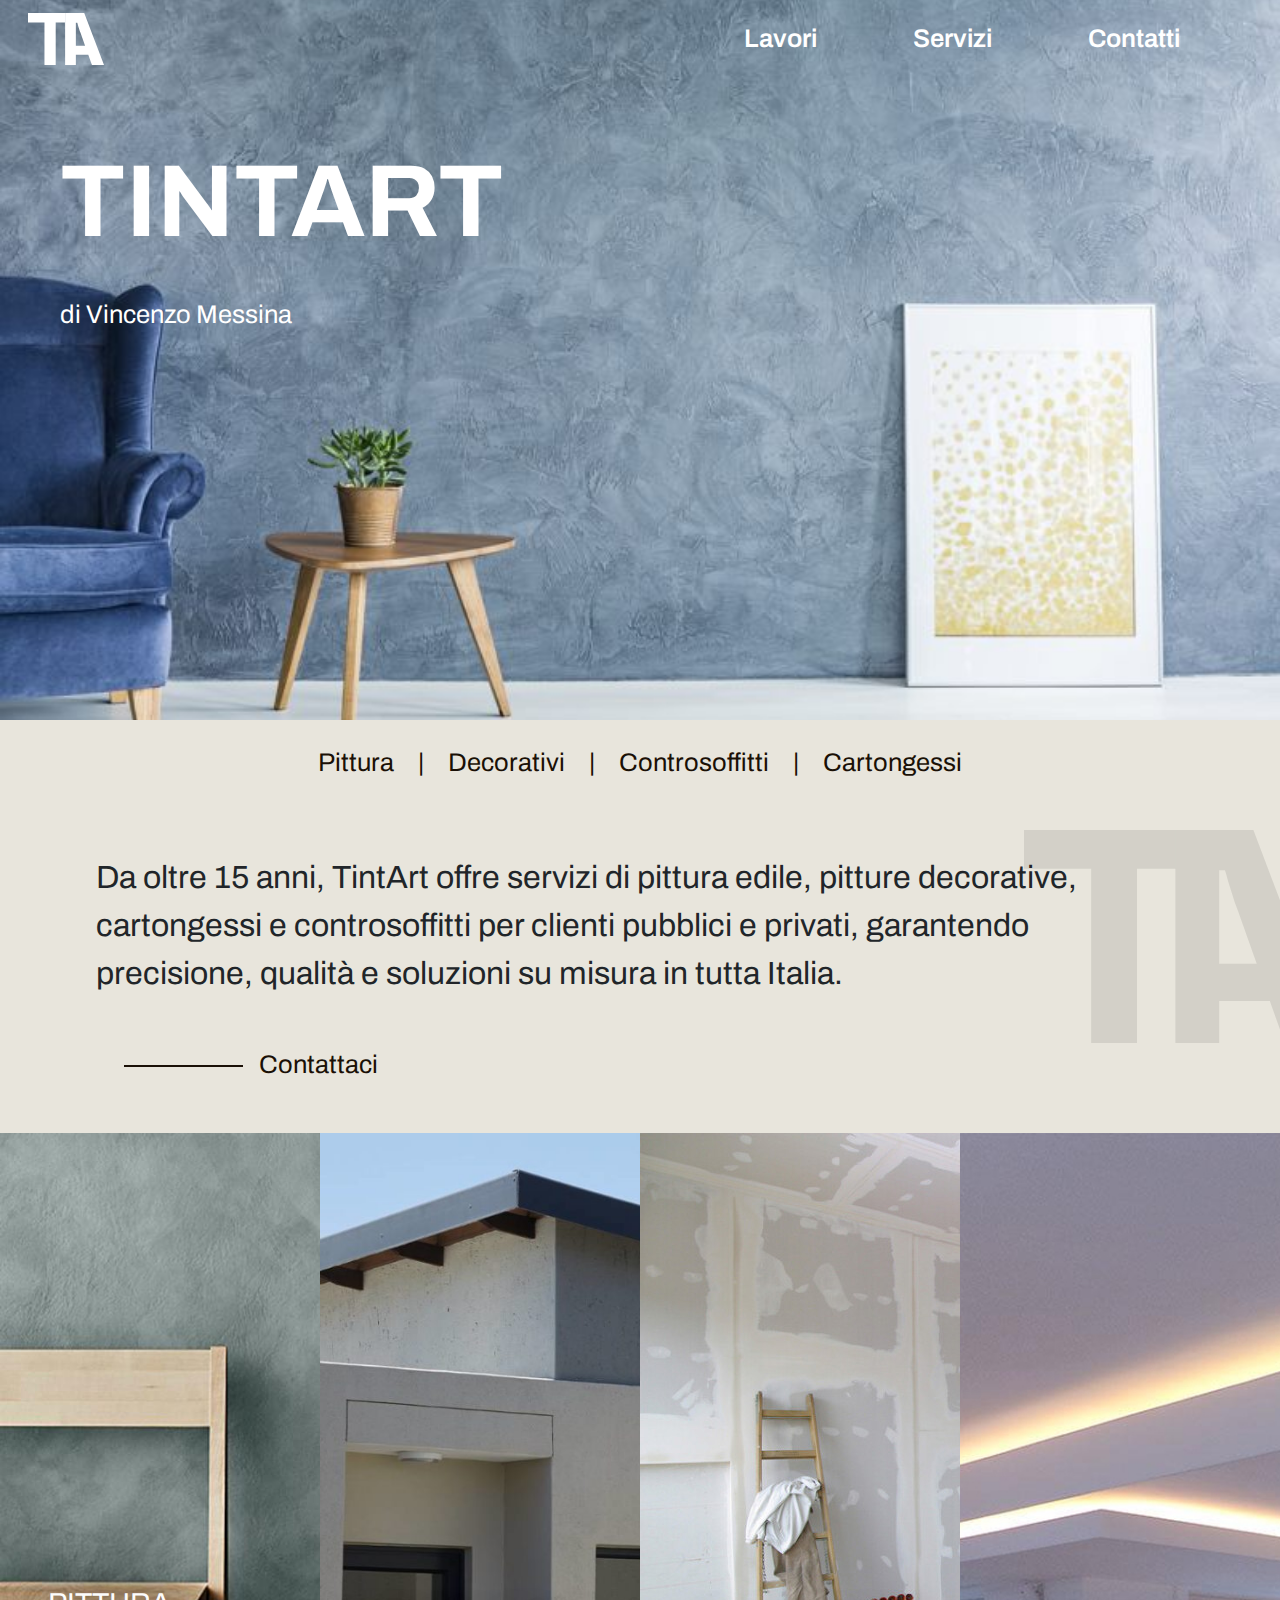
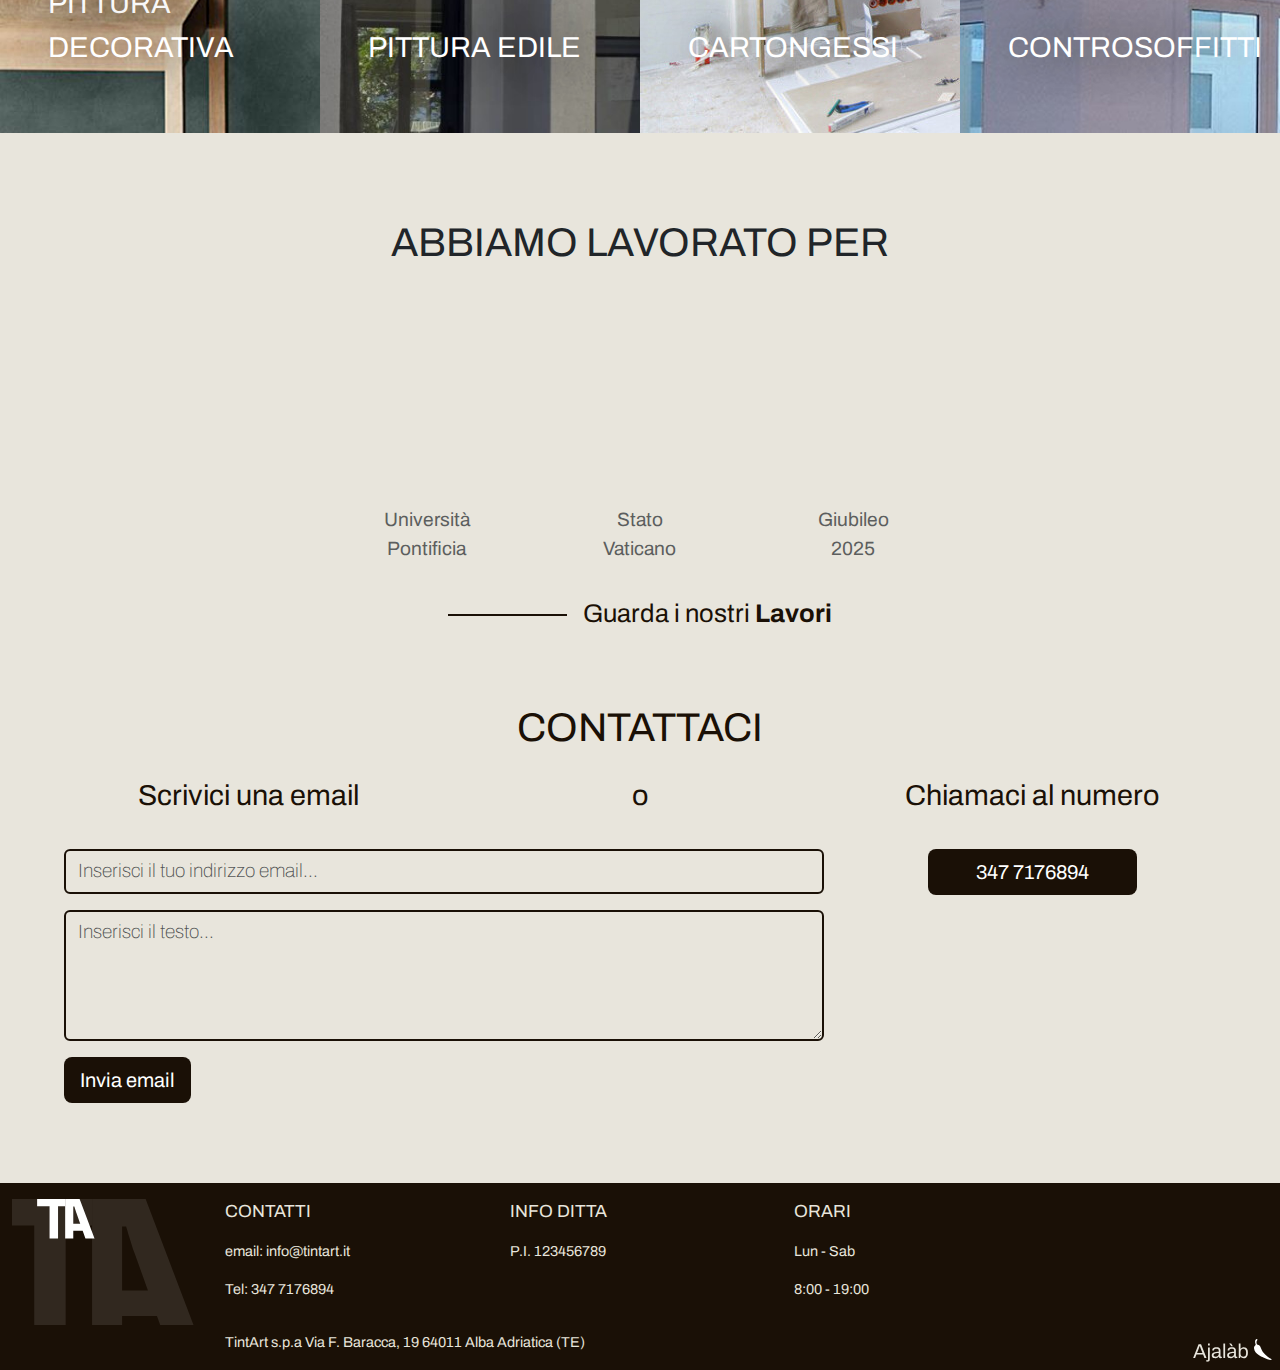
==== index.html @ 7948c95f "footer" ====
<!DOCTYPE html>
<html>
   <head>
      <meta charset="UTF-8">
      <meta name="viewport" content="width=device-width, initial-scale=1.0">
      <link href="https://cdn.jsdelivr.net/npm/bootstrap@5.3.0-alpha3/dist/css/bootstrap.min.css" rel="stylesheet">
      <link href="https://unpkg.com/aos@2.3.1/dist/aos.css" rel="stylesheet">
      <link rel="apple-touch-icon" sizes="180x180" href="favicon_io/apple-touch-icon.png">
      <link rel="icon" type="image/png" sizes="32x32" href="favicon_io/favicon-32x32.png">
      <link rel="icon" type="image/png" sizes="16x16" href="favicon_io/favicon-16x16.png">
      <link rel="manifest" href="favicon_io/site.webmanifest">
      <link rel="stylesheet" href="assets/css/style.css">
      <link rel="stylesheet" href="assets/css/media_queries.css">
      <title>TintArt</title>
   </head>
   <body>
      <!-- HEADER CONTAINER -->
      <div class="header-container position-relative">
         <nav class="navbar navbar-expand-lg navbar-light">
            <div class="container-fluid">
               <!-- Logo a sinistra -->
               <a class="navbar-brand ms-3" href="index.html">
               <img src="assets/images/svg/logo.svg" alt="Logo" class="logo-img img-fluid">
               </a>
               <!-- Pulsante per il menu responsivo -->
               <button class="navbar-toggler" type="button" data-bs-toggle="collapse" data-bs-target="#navbarNav" aria-controls="navbarNav" aria-expanded="false" aria-label="Toggle navigation">
               <span class="navbar-toggler-icon"></span>
               </button>
               <!-- Collegamenti -->
               <div class="collapse navbar-collapse" id="navbarNav">
                  <ul class="navbar-nav ms-auto">
                     <li class="nav-item">
                        <a class="nav-link" href="lavori.html">Lavori</a>
                     </li>
                     <li class="nav-item">
                        <a class="nav-link" href="servizi.html">Servizi</a>
                     </li>
                     <li class="nav-item">
                        <a class="nav-link" href="#contact">Contatti</a>
                     </li>
                  </ul>
               </div>
            </div>
         </nav>
         <!--HEADER TITLE-->
         <div class="row header-title-container ms-5 mt-5">
            <div class="col-6">
               <p class="header-title">TINTART</p>
               <p class="header-subtitle">di Vincenzo Messina</p>
            </div>
         </div>
      </div>
      <!--MENU BOTTOM CONTAINER-->
      <div class="menu-top-container position-relative container-fluid py-4">
         <ul class="d-flex flex-wrap list-unstyled mb-0 justify-content-center">
            <li><a href="#pitturaEdile" class="menu-top-item">Pittura</a></li>
            <li><span class="menu-top-separator">|</span></li>
            <li><a href="#pitturaDecorativa" class="menu-top-item">Decorativi</a></li>
            <li><span class="menu-top-separator">|</span></li>
            <li><a href="#constrosoffitti" class="menu-top-item">Controsoffitti</a></li>
            <li><span class="menu-top-separator">|</span></li>
            <li><a href="#cartongessi" class="menu-top-item">Cartongessi</a></li>
         </ul>
      </div>
      <!-- DESCRIPTION CONTAINER -->
      <div class="description-container position-relative container-fluid">
         <p class="description-text">
            Da oltre 15 anni, TintArt offre servizi di pittura edile, 
            pitture decorative, cartongessi e controsoffitti per clienti 
            pubblici e privati, garantendo precisione, qualità e soluzioni 
            su misura in tutta Italia.
         </p>
         <div class="contact-description-container container-fluid d-flex align-items-center">
            <div class="line description flex-grow-1"></div>
            <a href="#contact" class="contact-text mb-0">Contattaci</a>
         </div>
         <img src="assets/images/svg/logo_transparent.svg" alt="Logo" class="logo-transparent mt-4">
      </div>
      <!--SERVICES CONTAINER-->
      <div id="services" class="services-container container-fluid px-0">
         <div class="row gx-0">
            <!-- Immagine 1 -->
            <div id="pitturaDecorativa" class="col-6 col-md-3 d-flex flex-column">
               <div class="service position-relative flex-grow-1 d-flex flex-column justify-content-between">
                  <a class="service-anchor" href="#">
                     <img src="assets/images/jpg/decorativa-1.jpg" alt="Pittura Edile" class="service-image">
                     <div class="overlay d-flex flex-column align-items-start text-start">
                        <p class="service-title">PITTURA DECORATIVA</p>
                        <p class="service-text">Soluzioni artistiche e personalizzate per valorizzare pareti e ambienti.</p>
                     </div>
                  </a>
               </div>
            </div>
            <!-- Immagine 2 -->
            <div id="pitturaEdile" class="col-6 col-md-3 d-flex flex-column">
               <div class="service position-relative flex-grow-1 d-flex flex-column justify-content-between">
                  <a class="service-anchor" href="#">
                     <img src="assets/images/jpg/pittura-2.jpg" alt="Pittura Edile" class="service-image">
                     <div class="overlay d-flex flex-column align-items-start text-start">
                        <p class="service-title">PITTURA EDILE</p>
                        <p class="service-text">Verniciatura professionale per interni ed esterni, con finiture di qualità.</p>
                     </div>
                  </a>
               </div>
            </div>
            <!-- Immagine 3 -->
            <div id="cartongessi" class="col-6 col-md-3 d-flex flex-column">
               <div class="service position-relative flex-grow-1 d-flex flex-column justify-content-between">
                  <a class="service-anchor" href="#">
                     <img src="assets/images/jpg/cartongesso-3.jpg" alt="Cartongessi" class="service-image">
                     <div class="overlay d-flex flex-column align-items-start text-start">
                        <p class="service-title">CARTONGESSI</p>
                        <p class="service-text">Verniciatura professionale per interni ed esterni, con finiture di qualità.</p>
                     </div>
                  </a>
               </div>
            </div>
            <!-- Immagine 4 -->
            <div id="controsoffitti" class="col-6 col-md-3 d-flex flex-column">
               <div class="service position-relative flex-grow-1 d-flex flex-column justify-content-between">
                  <a class="service-anchor" href="#">
                     <img src="assets/images/jpg/controsofitto-1.jpg" alt="Controsoffitti" class="service-image">
                     <div class="overlay d-flex flex-column align-items-start text-start">
                        <p class="service-title">CONTROSOFFITTI</p>
                        <p class="service-text">Verniciatura professionale per interni ed esterni, con finiture di qualità.</p>
                     </div>
                  </a>
               </div>
            </div>
         </div>
      </div>
      <!--PARTNER CONTAINER-->
      <div id="portfolio "class="partner-container container-fluid text-center">
         <p class="partner-title">ABBIAMO LAVORATO PER</p>
         <div class="row justify-content-center align-items-center">
            <div class="col-4 col-md-2">
               <img src="assets/images/svg/pontificia_logo.svg" alt="Logo 1" data-aos="zoom-in" class="partner-image img-fluid">
            </div>
            <div class="col-4 col-md-2">
               <img src="assets/images/svg/vaticano_logo.svg" alt="Logo 2" data-aos="zoom-in" class="partner-image img-fluid">
            </div>
            <div class="col-4 col-md-2">
               <img src="assets/images/svg/giubileo_logo.svg" alt="Logo 3" data-aos="zoom-in" class="partner-image img-fluid">
            </div>
         </div>
         <div class="row justify-content-center align-items-center">
            <div class="col-4 col-md-2">
               <p class="partner-image-subtitle">Università <br> Pontificia</p>
            </div>
            <div class="col-4 col-md-2">
               <p class="partner-image-subtitle">Stato <br> Vaticano</p>
            </div>
            <div class="col-4 col-md-2">
               <p class="partner-image-subtitle">Giubileo <br> 2025</p>
            </div>
         </div>
         <div class="container-fluid d-flex align-items-center justify-content-center py-3">
            <div class="line flex-grow-1"></div>
            <a href="#contact" class="contact-text mb-0">Guarda i nostri <span class="highlight"> Lavori</span></a>
         </div>
      </div>
      <!--CONTACTS CONTAINER-->
      <div id="contact" class="contact-container container-fluid">
         <div class="row">
            <div class="col-12 text-center">
               <p class="contact-title">CONTATTACI</p>
            </div>
         </div>
         <div class="row text-center mb-3">
            <div class="col">
               <p class="contact-subtitle">Scrivici una email</p>
            </div>
            <div class="col">
               <p class="contact-subtitle">o</p>
            </div>
            <div class="col">
               <p class="contact-subtitle">Chiamaci al numero</p>
            </div>
         </div>
         <div class="row">
            <div class="col-8">
               <form>
                  <div class="mb-3">
                     <label for="email" class="form-label visually-hidden">Email</label>
                     <input type="email" class="form-control" id="email" placeholder="Inserisci il tuo indirizzo email...">
                  </div>
                  <div class="mb-3">
                     <label for="message" class="form-label visually-hidden">Messaggio</label>
                     <textarea class="form-control" id="message" rows="4" placeholder="Inserisci il testo..."></textarea>
                  </div>
                  <button type="submit" class="btn btn-lg btn-dark">Invia email</button>
               </form>
            </div>
            <div class="col-4 text-center">
               <a href="tel:+393477176894" class="btn btn-dark btn-lg px-5">347 7176894</a>
            </div>
         </div>
      </div>
      <div class="contact-bottom-container mobile">
         <div class="row">
            <div class="col-12 text-center py-3">
               <span class="contact-bottom-text">Contattaci al numero <a class="contact-bottom-link" href="tel:+393477176894">347 7176894</a> o scrivici all'indirizzo <a class="contact-bottom-link" href="mailto:info@tintart.it">info@tintart.it </a></span>
            </div>
         </div>
      </div>
      <!--FOOTER-->
      <footer class="footer-container">
         <div class="container-fluid">
            <div class="row">
              <!-- Prima colonna -->
              <div class="col-2">
                <div class="footer-logo-container">
                  <img src="assets/images/svg/logo_footer.svg" alt="Back Logo" class="img-fluid footer-logo">
                </div>
              </div>
        
              <!-- Seconda colonna -->
              <div class="col-8">
                <!-- Prima riga -->
                <div class="row mb-3">
                  <div class="col text-start">
                     <p class="footer-title">CONTATTI</p>
                     <p class="footer-text">email: <a class="footer-link" href="mailto:info@tintart.it" class="footer-link">info@tintart.it</a></p>
                     <p class="footer-text">Tel: <a class="footer-link" href="tel:+393477176894">347 7176894</a></p>
                  </div>
                  <div class="col text-start">
                     <p class="footer-title">INFO DITTA</p>
                     <p class="footer-text">P.I. 123456789</p>
                  </div>
                  <div class="col text-start">
                     <p class="footer-title">ORARI</p>
                     <p class="footer-text">Lun - Sab</p>
                     <p class="footer-text">8:00 - 19:00</p>
                  </div>
                </div>
                <!-- Seconda riga -->
                <div class="row">
                  <div class="col text-start">
                     <p class="footer-text">TintArt s.p.a Via F. Baracca, 19 64011 Alba Adriatica (TE)</p>
                  </div>
                </div>
              </div>
        
              <!-- Terza colonna -->
              <div class="col-2 position-relative">
               <a class="footer-bottom-logo p-2" href="ajalab.it">
                  <img src="assets/images/svg/ajalab_footer_logo.svg" alt="Ajalab logo" class="img-fluid">
               </a>
              </div>
            </div>
          </div>
      </footer>
      <script src="https://cdn.jsdelivr.net/npm/@popperjs/core@2.9.2/dist/umd/popper.min.js"></script>
      <script src="https://cdn.jsdelivr.net/npm/bootstrap@5.3.0-alpha1/dist/js/bootstrap.min.js"></script>
      <script src="https://unpkg.com/aos@2.3.1/dist/aos.js"></script>
      <script>AOS.init();</script>
   </body>
</html>
---- assets/css/style.css ----
@import url('https://fonts.googleapis.com/css2?family=Archivo:ital,wght@0,100..900;1,100..900&display=swap');

:root{
    --primary-color: #E8E5DC;
    --secundary-color: #1A1006;
    --secundary-color-lighter: #3C2E21;
}

body{
    font-family: "Archivo", serif;
    overflow-x: hidden;
    margin: 0;
    padding: 0;
}

a:hover{
    text-decoration: underline;
}

.highlight{
    font-weight: bold;
}

.selected{
    text-decoration: underline;
}

.btn-dark {
    background-color: var(--secundary-color);
    color: white;
    border: none;
    transition: all 0.3s ease-in-out;
}

.btn-dark:hover {
    background-color: var(--secundary-color-lighter);
    text-decoration: none;
}

/*HEADER E NAVBAR*/
.header-container{
    height: 80vh;
    background-image: url("../images/jpg/decorativa-2.jpg");
    background-repeat: no-repeat;
    background-size: cover; 
    background-position: center;
}

.nav-link{
    font-size: 2vw;
    color: white;
    font-weight: 600 !important;
}

.nav-link.dark{
    color: var(--secundary-color);
}

.navbar-nav .nav-item {
    margin-right: 5rem; /*spazio tra i link*/
}

.header-title-container{
    color: white;
}

.header-title-container.dark{
    color: var(--secundary-color);
}

.header-title{
    font-size: 8vw;
    font-weight: bold;
}

.header-subtitle,
.header-description{
    font-size: 2vw;
}

/*DESCRIPTION*/
.description-container{
    min-height: 15vh;
    background-color: var(--primary-color);
    padding: 3rem 6rem;
    overflow: hidden;
}

.menu-top-container{
    background-color: var(--primary-color);
    font-size: 2vw;
}

.menu-top-item,
.menu-top-separator{
    color: var(--secundary-color);
    text-decoration: none;
}

.menu-top-separator {
    margin: 0 1.5rem;
}

.description-text{
    font-size: 2.5vw; 
}

.contact-description-container{
    margin-top: 3rem;
}

.line{
    max-width: 119px;
    height: 2px;
    background-color: var(--secundary-color);
    margin-right: 1rem;
}

.line.description{
    margin-left: 1rem;
}

.contact-text{
    font-size: 2vw;
    color: var(--secundary-color);
    text-decoration: none;
}

.logo-transparent {
    position: absolute;
    top: 0;
    right: 0;
    width: 20%;
    z-index: 1;
}

.contact-bottom-container.mobile{
    display: none;
}

.contact-bottom-container{
    padding-top: 3rem;
    padding-bottom: 3rem;
    background-color: var(--primary-color);
    color: var(--secundary-color);
}

.contact-bottom-text{
    font-size: 2vw;
}

.contact-bottom-link{
    text-decoration: none;
    font-weight: bold;
    font-size: 2.2vw;
    color: var(--secundary-color);
}


/*SERVICES*/
.service {
    position: relative;
    overflow: hidden;
}

.overlay {
    position: absolute;
    bottom: 0;
    left: 0;
    width: 100%;
    padding: 3rem;
    color: white;
    z-index: 1;
    text-shadow: 0px 0px 50px rgba(0, 0, 0, 1);
}

.service-title {
    font-size: 1.8rem;
    display: flex;
}

.service-text {
    font-size: 1.4rem;
}

.service-image{
    object-fit: cover;
    width: auto;
    height: 600px;
}

.service-text {
    display: none;
}

.service:hover .service-text {
    display: block;
}


/*PARTNERS*/
.partner-container{
    padding-top: 5rem;
    background-color: var(--primary-color);
}

.partner-title{
    font-size: 2.5rem;
    margin-bottom: 3rem;
}

.partner-image-subtitle{
    font-size: 1.2rem;
    opacity: 0.7;
}

.partner-image {
    max-width: 150px; 
    transition: transform 0.3s ease-in-out;
    margin-bottom: 1rem;
}

.partner-image:hover {
    transform: scale(1.2);
}

/*CONTACT*/
.contact-container-mobile{
    padding: 2rem 0 3rem 0;
    display: none;
}
.contact-container {
    padding: 3rem 4rem 5rem 4rem; /*top right bottom left*/
    background-color: var(--primary-color);
}

.contact-title {
    font-size: 2.5rem;
    color: var(--secundary-color);
}

.contact-subtitle {
    font-size: 1.8rem;
    color: var(--secundary-color);
}

.form-control {
    border: 2px solid var(--secundary-color) ;
    font-size: 1.5vw;
    background-color: var(--primary-color);
    font-weight: lighter;

}

/*FOOTER*/
.footer-container {
    padding-top: 1rem;
    background-color: var(--secundary-color);
    color: var(--primary-color);
}

.footer-title {
    font-size: 1.1rem;
}

.footer-text {
    font-size: 0.9rem;
}

.footer-link{
    color: var(--primary-color);
    text-decoration: none;
}

.footer-bottom-logo {
    position: absolute;
    bottom: 0;
    right: 0;
}
---- assets/css/media_queries.css ----
@media (max-width: 768px) {
    /*HEADER E NAVBAR*/
    .header-container,
    .header-container.services{
        height: 40vh;
    }
    .nav-link{
        font-size: 7vw;
    }

    .brand-name{
        margin-top: 4rem; /*posizionamento del nome TINTART*/
        margin-left: 3rem;
    }

    .brand-title{
        font-size: 10vw;
    }
    
    .brand-subtitle{
        font-size: 4vw;
    }

    /*DESCRIPTION*/
    .description-container{
        padding: 2rem
    }

    .description-text{
        font-size: 4vw; 
    }

    .contact-description-container{
        margin-top: 1rem;
    }

    .menu-bottom{
        font-size: 2.5vw;
        padding-bottom: 3vh;
    }

    .menu-bottom-separator{
        margin-right: 0.5rem;
        margin-left: 0.5rem;
    }

    .line{
        height: 1px;
        max-width: 50px;
        margin-left: 0.5rem;
        margin-right: 0.5rem;
    }

    .logo-transparent{
        width: 35%;
    }

    /*SERVICES*/
    .service-image{
        height: 300px;
    }

    .service-title {
        font-size: 1.2rem;
        display: flex;
    }

    .overlay {
        padding: 1rem;
    }

    /*PARTNER*/
    .partner-container{
        padding-top: 2.5rem;
    }
    
    .partner-title{
        font-size: 1.5rem;
        margin-bottom: 1.5rem;
    }

    .partner-image-subtitle{
        font-size: 0.8rem;
        opacity: 0.7;
    }

    .partner-image{
        width: 70px;
    }

    /*CONTACTS */
    .contact-container{
        display: none;
    }
    .contact-bottom-text{
        font-size: 4vw;
    }
    .contact-bottom-link{
        font-size: 4.2vw;
    }
    .contact-bottom-container.mobile{
        background-color: var(--primary-color);
        display: block;
    }
    .contact-title {
        font-size: 1.5rem;
    }

    /*FOOTER*/

    .lavori-container-mobile{
        display: block;
    }
    .lavori-container{
        display: none;
    }
}
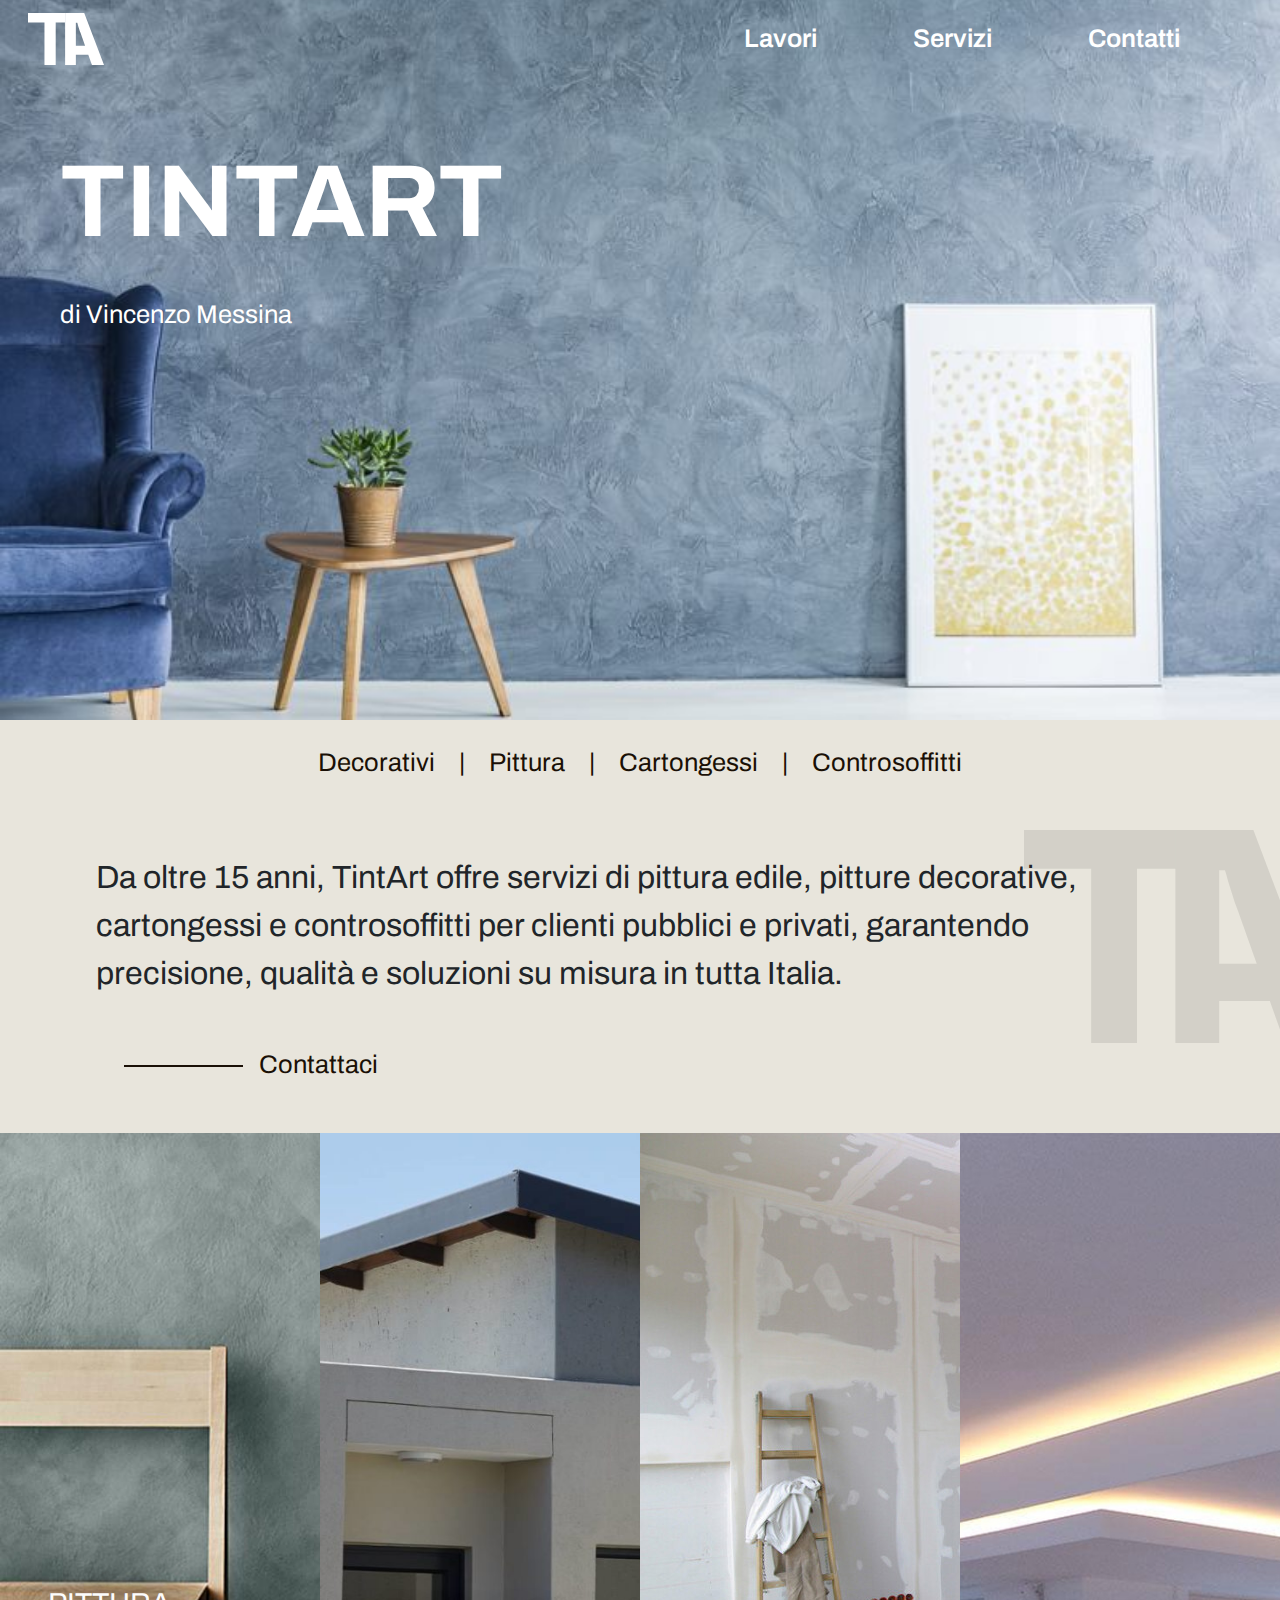
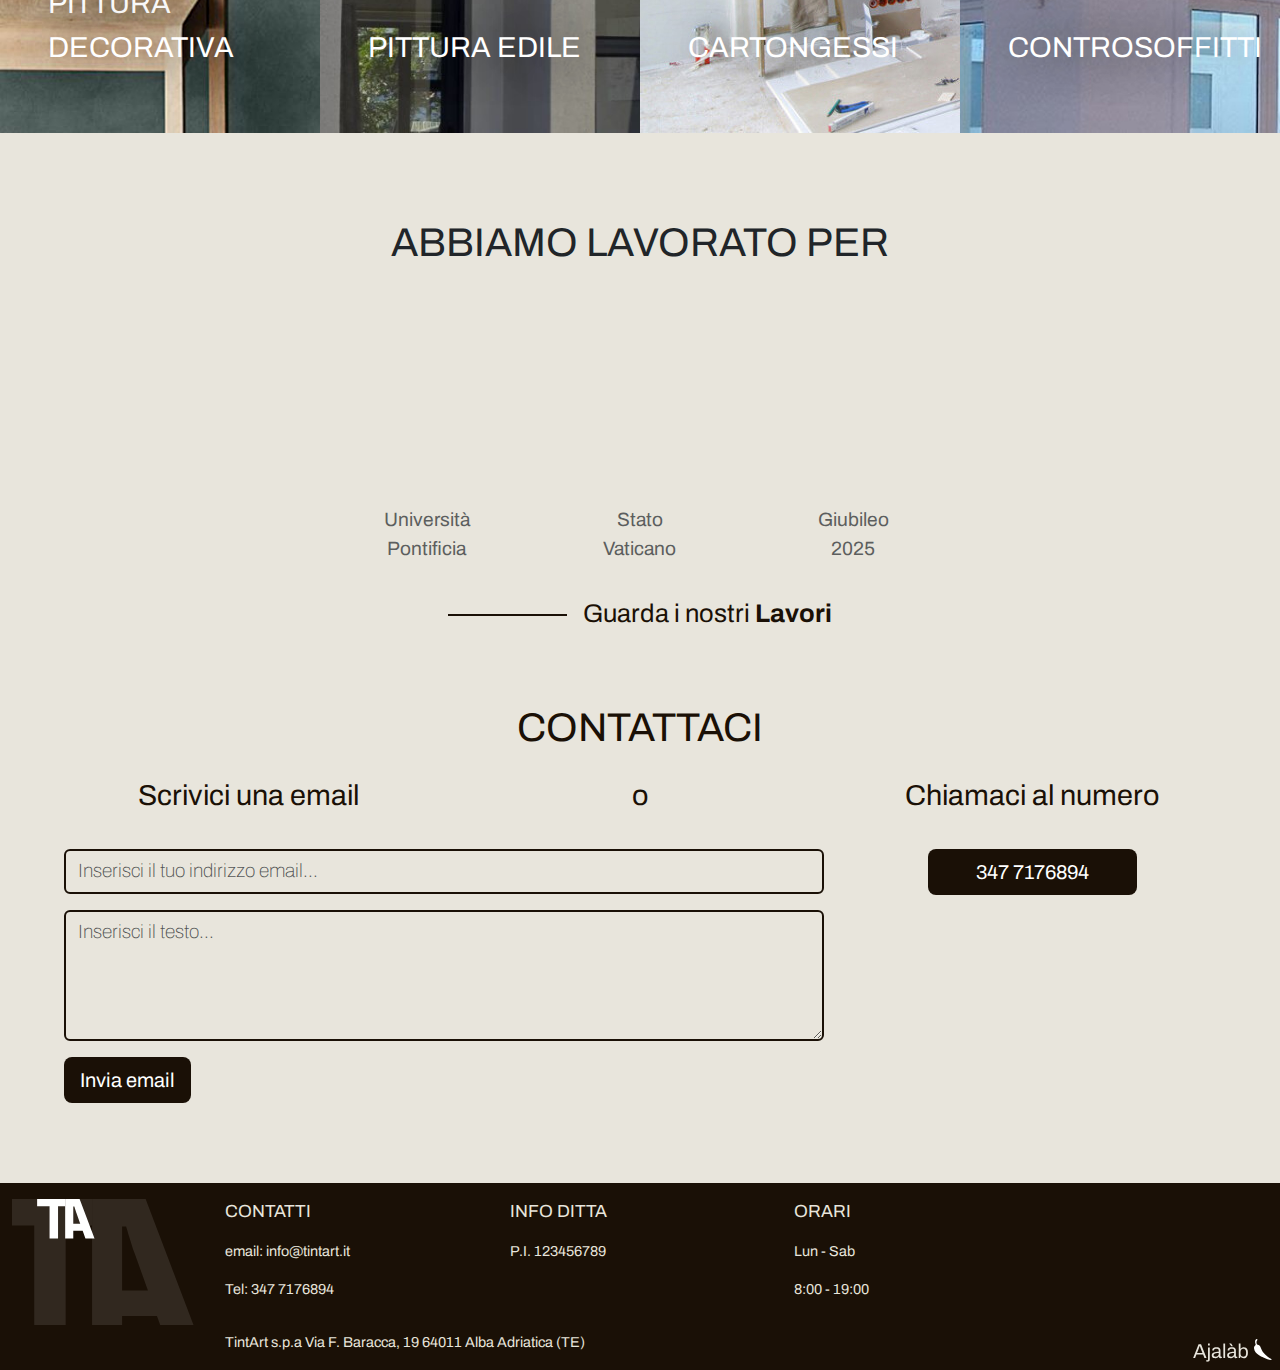
==== commit 496b9ee1: "menu top link" ====
--- a/index.html
+++ b/index.html
@@ -36,7 +36,7 @@
                         <a class="nav-link" href="servizi.html">Servizi</a>
                      </li>
                      <li class="nav-item">
-                        <a class="nav-link" href="#contact">Contatti</a>
+                        <a class="nav-link" href="#contacts">Contatti</a>
                      </li>
                   </ul>
                </div>
@@ -50,16 +50,16 @@
             </div>
          </div>
       </div>
-      <!--MENU BOTTOM CONTAINER-->
+      <!--MENU TOP CONTAINER-->
       <div class="menu-top-container position-relative container-fluid py-4">
          <ul class="d-flex flex-wrap list-unstyled mb-0 justify-content-center">
-            <li><a href="#pitturaEdile" class="menu-top-item">Pittura</a></li>
+            <li><a href="servizi.html#pitturaDecorativa" class="menu-top-item">Decorativi</a></li>
             <li><span class="menu-top-separator">|</span></li>
-            <li><a href="#pitturaDecorativa" class="menu-top-item">Decorativi</a></li>
+            <li><a href="servizi.html#pitturaEdile" class="menu-top-item">Pittura</a></li>
             <li><span class="menu-top-separator">|</span></li>
-            <li><a href="#constrosoffitti" class="menu-top-item">Controsoffitti</a></li>
+            <li><a href="servizi.html#cartongessi" class="menu-top-item">Cartongessi</a></li>
             <li><span class="menu-top-separator">|</span></li>
-            <li><a href="#cartongessi" class="menu-top-item">Cartongessi</a></li>
+            <li><a href="servizi.html#controsoffitti" class="menu-top-item">Controsoffitti</a></li>
          </ul>
       </div>
       <!-- DESCRIPTION CONTAINER -->
@@ -79,8 +79,8 @@
       <!--SERVICES CONTAINER-->
       <div id="services" class="services-container container-fluid px-0">
          <div class="row gx-0">
-            <!-- Immagine 1 -->
-            <div id="pitturaDecorativa" class="col-6 col-md-3 d-flex flex-column">
+            <!--Pittura Decorativa-->
+            <div class="col-6 col-md-3 d-flex flex-column">
                <div class="service position-relative flex-grow-1 d-flex flex-column justify-content-between">
                   <a class="service-anchor" href="#">
                      <img src="assets/images/jpg/decorativa-1.jpg" alt="Pittura Edile" class="service-image">
@@ -91,8 +91,8 @@
                   </a>
                </div>
             </div>
-            <!-- Immagine 2 -->
-            <div id="pitturaEdile" class="col-6 col-md-3 d-flex flex-column">
+            <!--Pittura Edile-->
+            <div class="col-6 col-md-3 d-flex flex-column">
                <div class="service position-relative flex-grow-1 d-flex flex-column justify-content-between">
                   <a class="service-anchor" href="#">
                      <img src="assets/images/jpg/pittura-2.jpg" alt="Pittura Edile" class="service-image">
@@ -160,7 +160,7 @@
          </div>
       </div>
       <!--CONTACTS CONTAINER-->
-      <div id="contact" class="contact-container container-fluid">
+      <div id="contacts" class="contact-container container-fluid">
          <div class="row">
             <div class="col-12 text-center">
                <p class="contact-title">CONTATTACI</p>
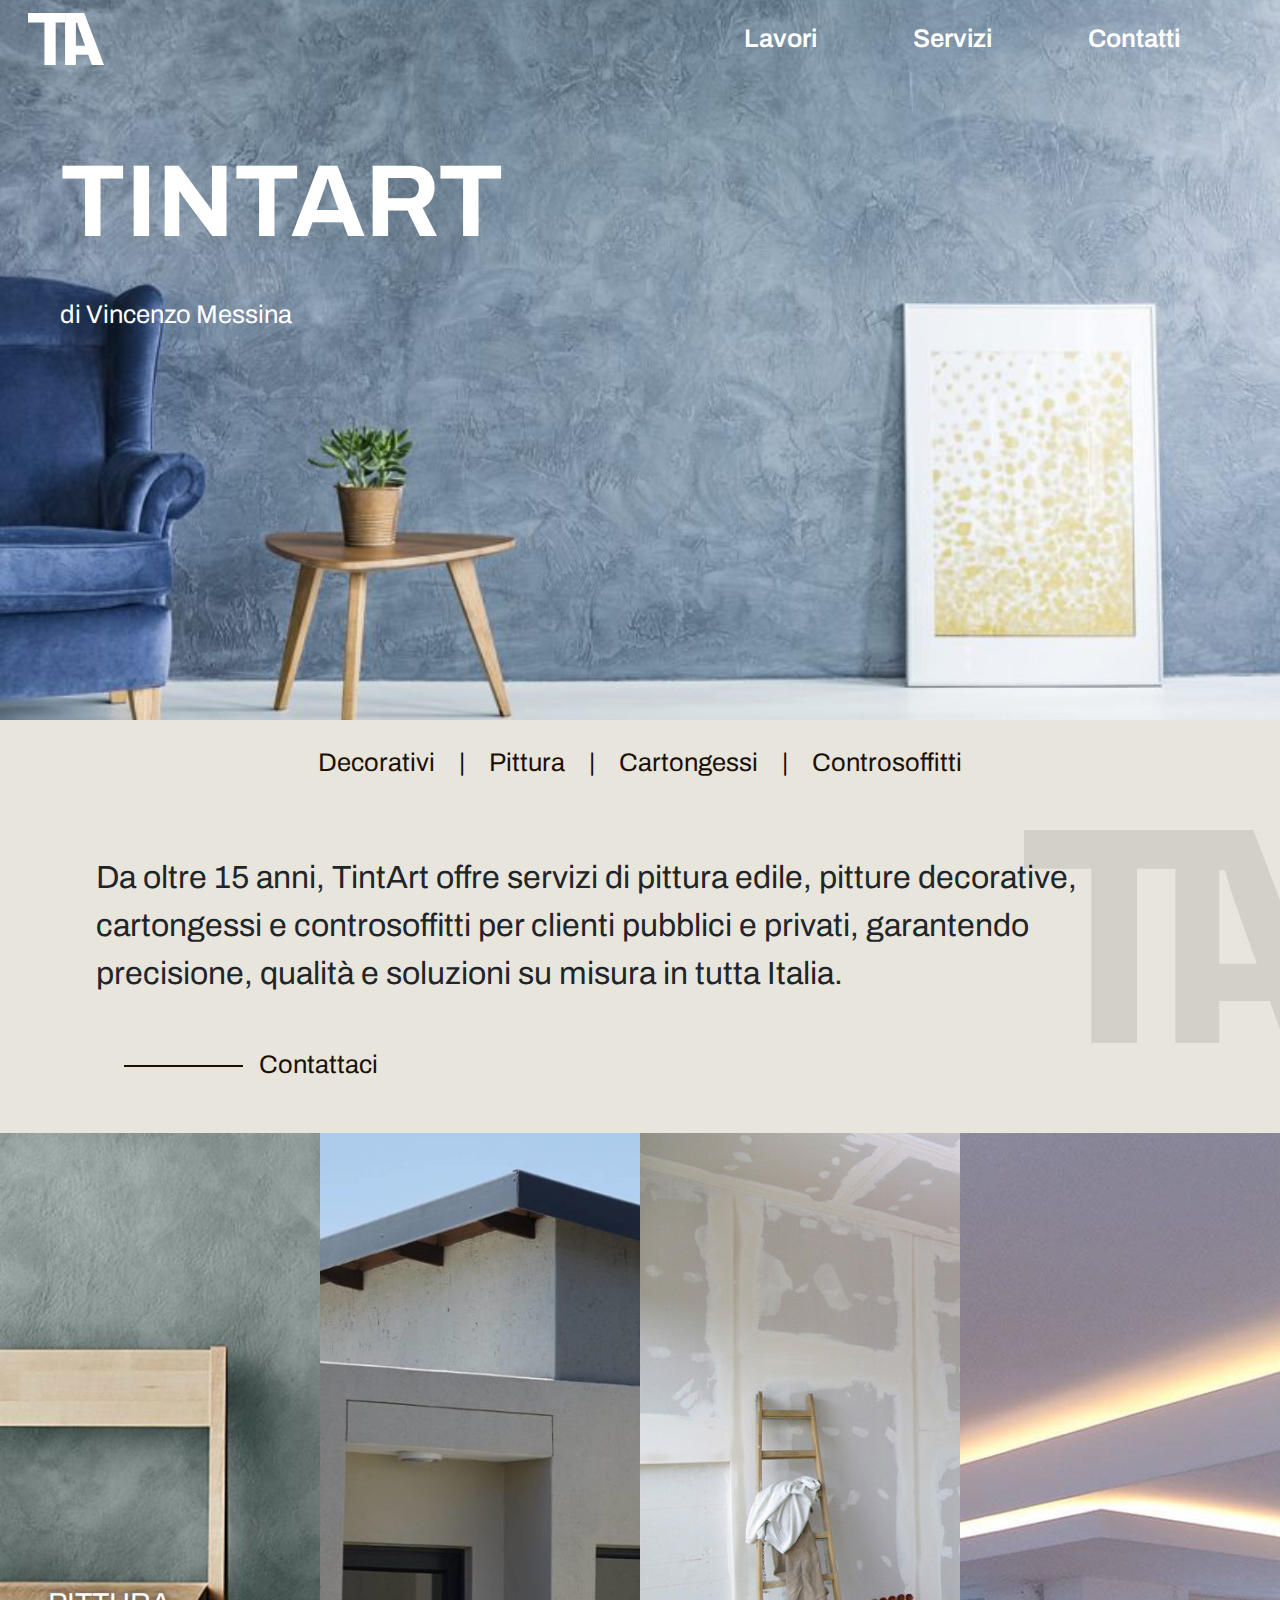
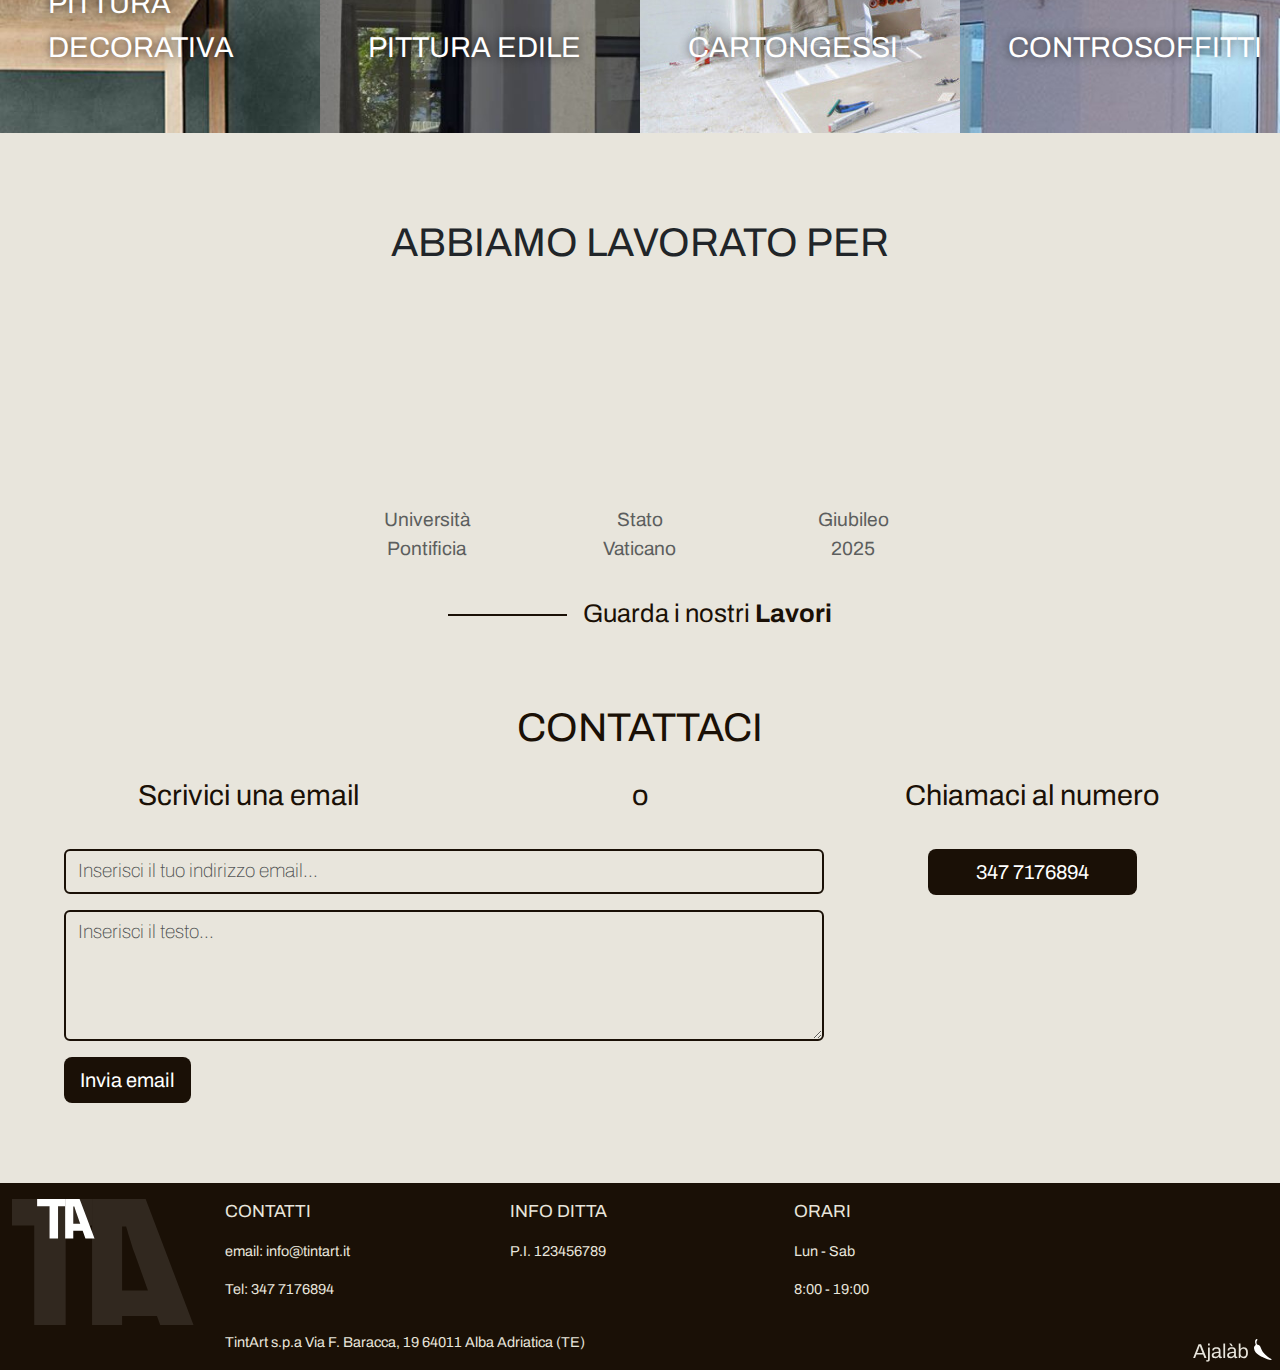
==== commit 15c89b86: "testo smoot index" ====
--- a/index.html
+++ b/index.html
@@ -253,6 +253,8 @@
       <script src="https://cdn.jsdelivr.net/npm/@popperjs/core@2.9.2/dist/umd/popper.min.js"></script>
       <script src="https://cdn.jsdelivr.net/npm/bootstrap@5.3.0-alpha1/dist/js/bootstrap.min.js"></script>
       <script src="https://unpkg.com/aos@2.3.1/dist/aos.js"></script>
+      <script src="assets/js/jquery.min.js"></script>
       <script>AOS.init();</script>
+      <script src="assets/js/smooth_text.js"></script>
    </body>
 </html>
--- a/assets/css/style.css
+++ b/assets/css/style.css
@@ -171,7 +171,7 @@
     padding: 3rem;
     color: white;
     z-index: 1;
-    text-shadow: 0px 0px 50px rgba(0, 0, 0, 1);
+    text-shadow: 0px 0px 10px rgba(0, 0, 0, 0.7);
 }
 
 .service-title {
@@ -189,14 +189,9 @@
     height: 600px;
 }
 
-.service-text {
+.overlay .service-text {
     display: none;
-}
-
-.service:hover .service-text {
-    display: block;
-}
-
+  }
 
 /*PARTNERS*/
 .partner-container{
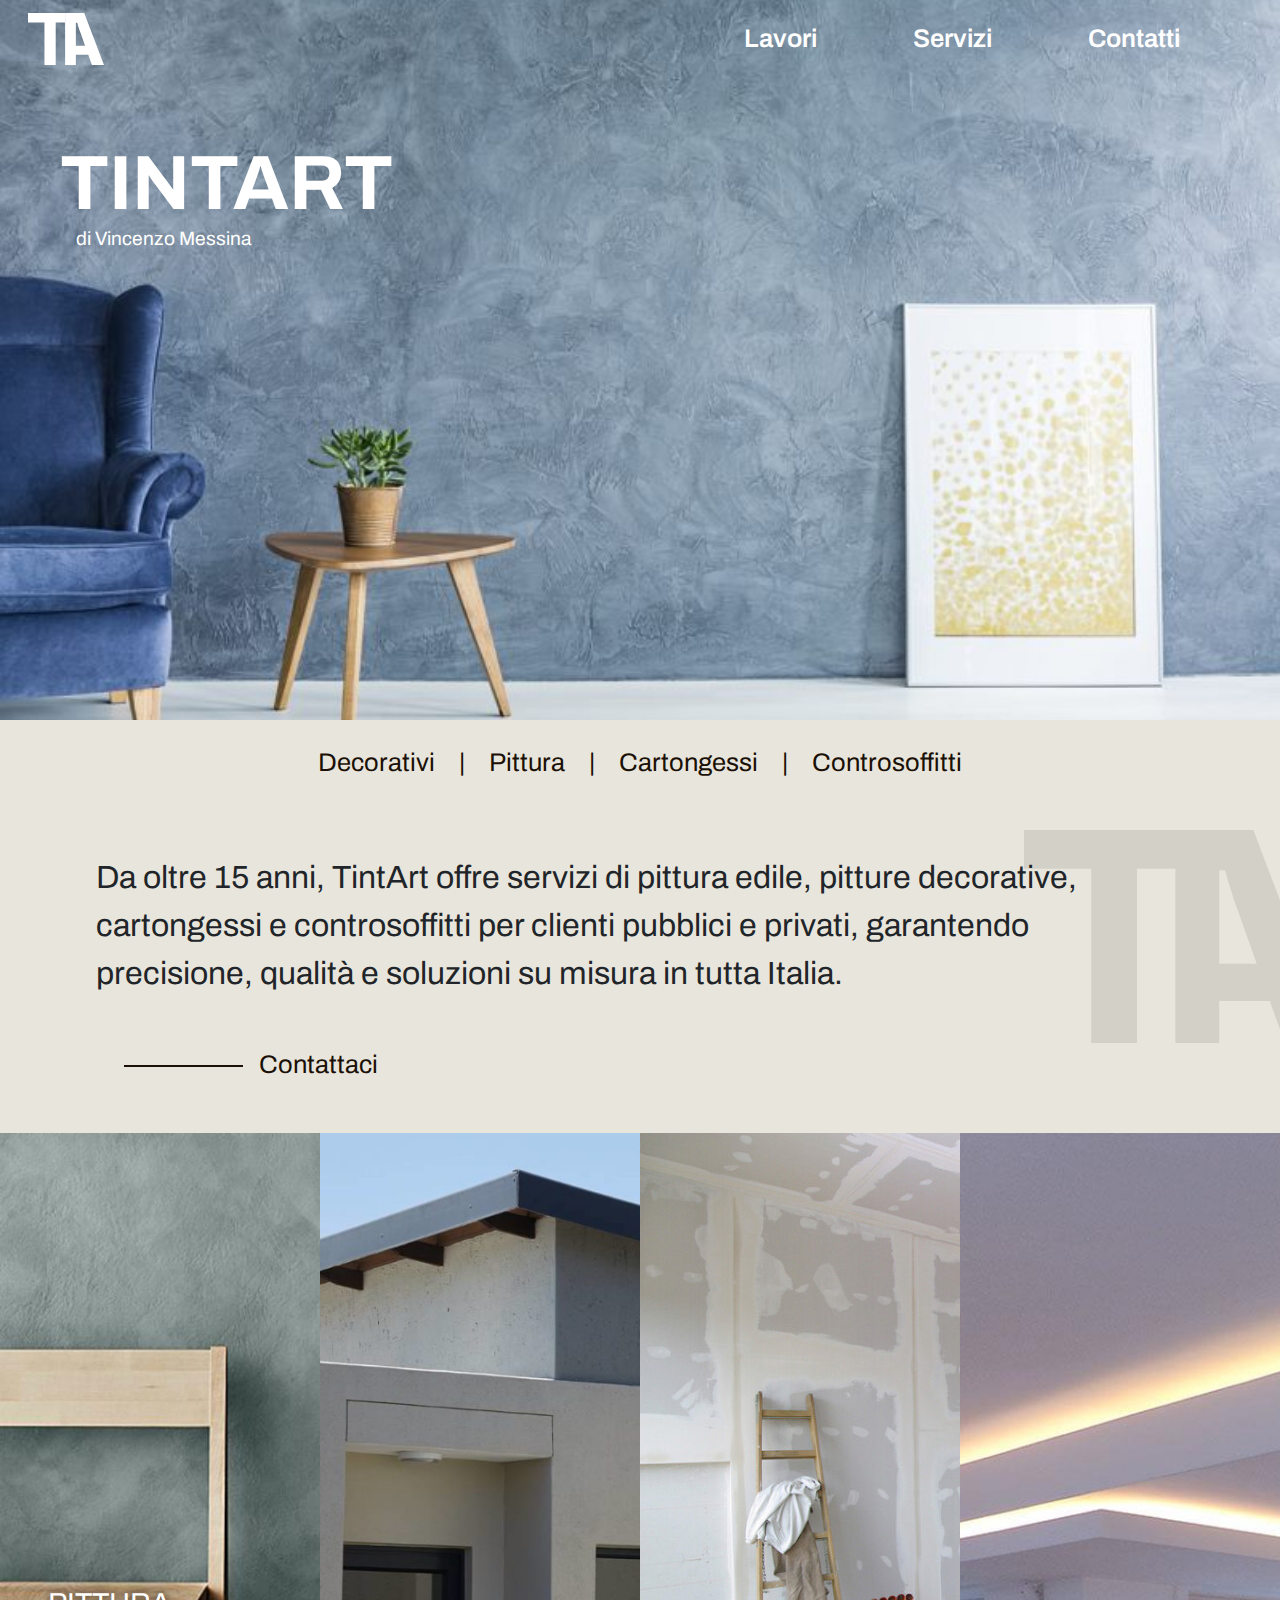
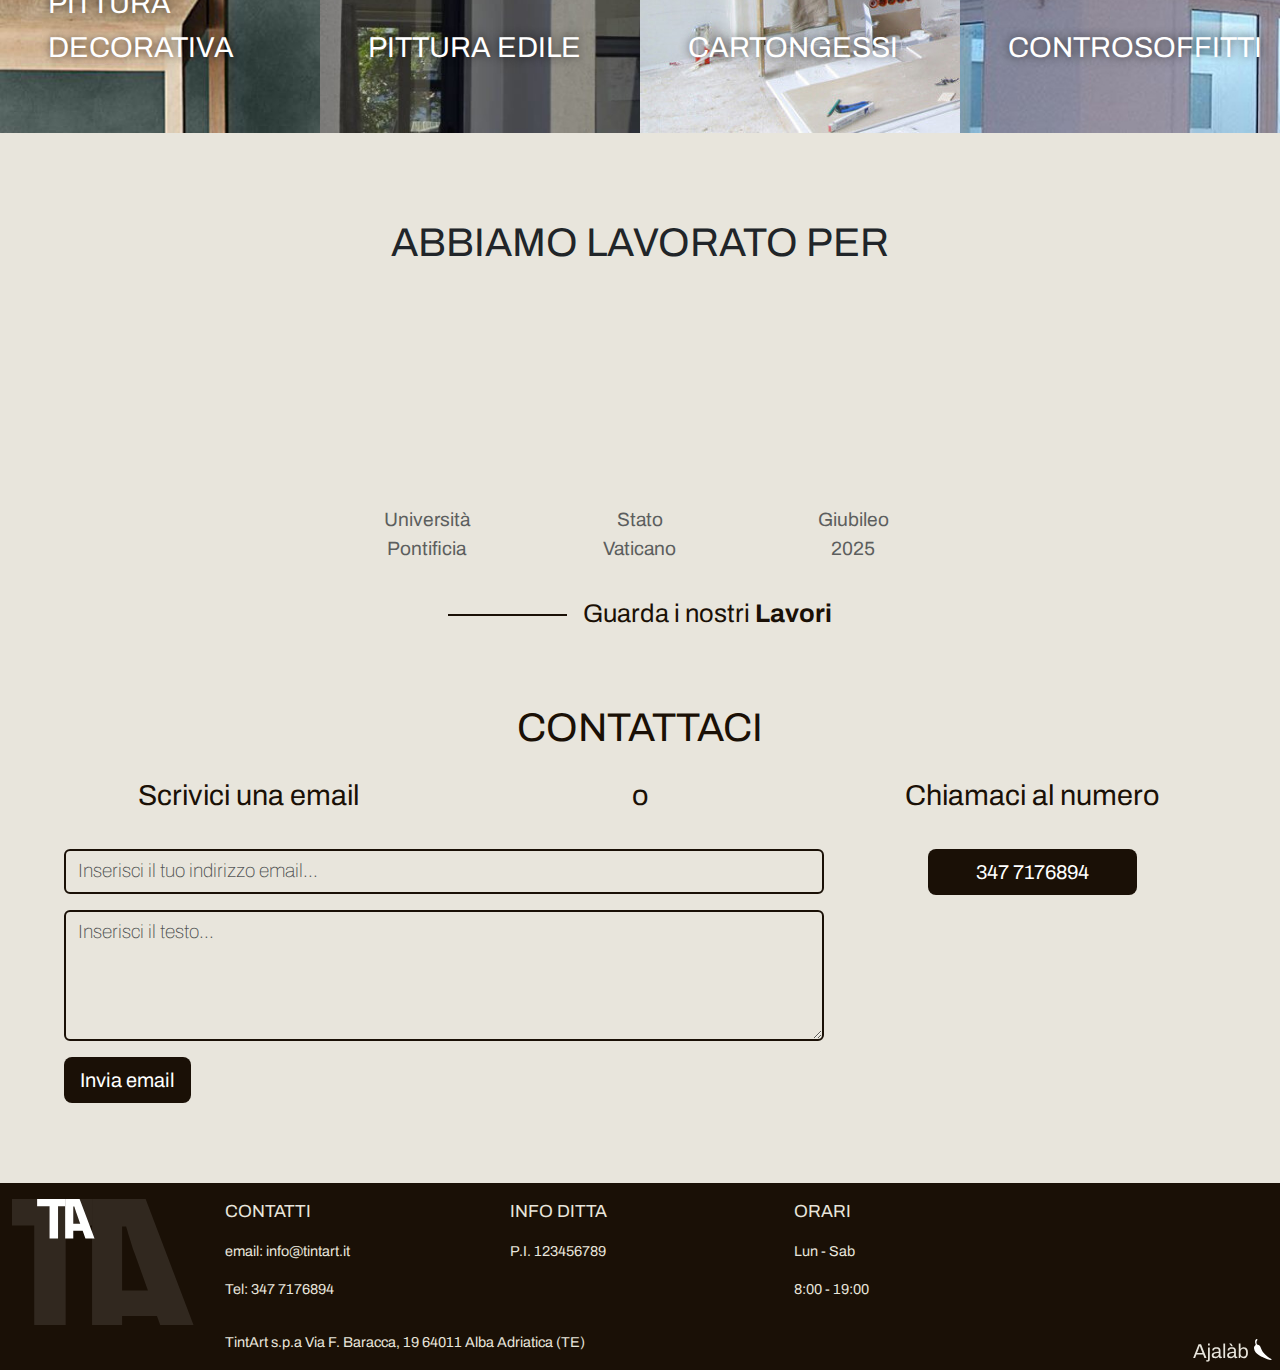
==== commit 5cd3cd4e: "bug fix cards" ====
--- a/index.html
+++ b/index.html
@@ -3,14 +3,26 @@
    <head>
       <meta charset="UTF-8">
       <meta name="viewport" content="width=device-width, initial-scale=1.0">
+      
+      <!-- Bootstrap CSS -->
       <link href="https://cdn.jsdelivr.net/npm/bootstrap@5.3.0-alpha3/dist/css/bootstrap.min.css" rel="stylesheet">
+      
+      <!-- AOS Animation CSS -->
       <link href="https://unpkg.com/aos@2.3.1/dist/aos.css" rel="stylesheet">
+
+      <!-- Favicon -->
       <link rel="apple-touch-icon" sizes="180x180" href="favicon_io/apple-touch-icon.png">
       <link rel="icon" type="image/png" sizes="32x32" href="favicon_io/favicon-32x32.png">
       <link rel="icon" type="image/png" sizes="16x16" href="favicon_io/favicon-16x16.png">
       <link rel="manifest" href="favicon_io/site.webmanifest">
+
+      <!-- Custom CSS -->
       <link rel="stylesheet" href="assets/css/style.css">
       <link rel="stylesheet" href="assets/css/media_queries.css">
+
+      <!-- jQuery -->
+      <script src="https://ajax.googleapis.com/ajax/libs/jquery/3.7.1/jquery.min.js"></script>
+      
       <title>TintArt</title>
    </head>
    <body>
@@ -72,7 +84,7 @@
          </p>
          <div class="contact-description-container container-fluid d-flex align-items-center">
             <div class="line description flex-grow-1"></div>
-            <a href="#contact" class="contact-text mb-0">Contattaci</a>
+            <a href="#contacts" class="contact-text mb-0">Contattaci</a>
          </div>
          <img src="assets/images/svg/logo_transparent.svg" alt="Logo" class="logo-transparent mt-4">
       </div>
@@ -82,7 +94,7 @@
             <!--Pittura Decorativa-->
             <div class="col-6 col-md-3 d-flex flex-column">
                <div class="service position-relative flex-grow-1 d-flex flex-column justify-content-between">
-                  <a class="service-anchor" href="#">
+                  <a class="service-anchor" href="servizi.html#pitturaDecorativa">
                      <img src="assets/images/jpg/decorativa-1.jpg" alt="Pittura Edile" class="service-image">
                      <div class="overlay d-flex flex-column align-items-start text-start">
                         <p class="service-title">PITTURA DECORATIVA</p>
@@ -94,7 +106,7 @@
             <!--Pittura Edile-->
             <div class="col-6 col-md-3 d-flex flex-column">
                <div class="service position-relative flex-grow-1 d-flex flex-column justify-content-between">
-                  <a class="service-anchor" href="#">
+                  <a class="service-anchor" href="servizi.html#pitturaEdile">
                      <img src="assets/images/jpg/pittura-2.jpg" alt="Pittura Edile" class="service-image">
                      <div class="overlay d-flex flex-column align-items-start text-start">
                         <p class="service-title">PITTURA EDILE</p>
@@ -106,7 +118,7 @@
             <!-- Immagine 3 -->
             <div id="cartongessi" class="col-6 col-md-3 d-flex flex-column">
                <div class="service position-relative flex-grow-1 d-flex flex-column justify-content-between">
-                  <a class="service-anchor" href="#">
+                  <a class="service-anchor" href="servizi.html#cartongessi">
                      <img src="assets/images/jpg/cartongesso-3.jpg" alt="Cartongessi" class="service-image">
                      <div class="overlay d-flex flex-column align-items-start text-start">
                         <p class="service-title">CARTONGESSI</p>
@@ -118,7 +130,7 @@
             <!-- Immagine 4 -->
             <div id="controsoffitti" class="col-6 col-md-3 d-flex flex-column">
                <div class="service position-relative flex-grow-1 d-flex flex-column justify-content-between">
-                  <a class="service-anchor" href="#">
+                  <a class="service-anchor" href="servizi.html#controsoffitti">
                      <img src="assets/images/jpg/controsofitto-1.jpg" alt="Controsoffitti" class="service-image">
                      <div class="overlay d-flex flex-column align-items-start text-start">
                         <p class="service-title">CONTROSOFFITTI</p>
@@ -243,18 +255,18 @@
         
               <!-- Terza colonna -->
               <div class="col-2 position-relative">
-               <a class="footer-bottom-logo p-2" href="ajalab.it">
+               <a class="footer-bottom-logo p-2" href="https://www.ajalab.it">
                   <img src="assets/images/svg/ajalab_footer_logo.svg" alt="Ajalab logo" class="img-fluid">
                </a>
               </div>
             </div>
           </div>
       </footer>
+      <!-- Scripts -->
       <script src="https://cdn.jsdelivr.net/npm/@popperjs/core@2.9.2/dist/umd/popper.min.js"></script>
       <script src="https://cdn.jsdelivr.net/npm/bootstrap@5.3.0-alpha1/dist/js/bootstrap.min.js"></script>
       <script src="https://unpkg.com/aos@2.3.1/dist/aos.js"></script>
-      <script src="assets/js/jquery.min.js"></script>
+      <script src="assets/js/custom_scripts.js"></script>
       <script>AOS.init();</script>
-      <script src="assets/js/smooth_text.js"></script>
    </body>
 </html>
--- a/assets/css/style.css
+++ b/assets/css/style.css
@@ -1,41 +1,4 @@
-@import url('https://fonts.googleapis.com/css2?family=Archivo:ital,wght@0,100..900;1,100..900&display=swap');
-
-:root{
-    --primary-color: #E8E5DC;
-    --secundary-color: #1A1006;
-    --secundary-color-lighter: #3C2E21;
-}
-
-body{
-    font-family: "Archivo", serif;
-    overflow-x: hidden;
-    margin: 0;
-    padding: 0;
-}
-
-a:hover{
-    text-decoration: underline;
-}
-
-.highlight{
-    font-weight: bold;
-}
-
-.selected{
-    text-decoration: underline;
-}
-
-.btn-dark {
-    background-color: var(--secundary-color);
-    color: white;
-    border: none;
-    transition: all 0.3s ease-in-out;
-}
-
-.btn-dark:hover {
-    background-color: var(--secundary-color-lighter);
-    text-decoration: none;
-}
+@import url('./base.css');
 
 /*HEADER E NAVBAR*/
 .header-container{
@@ -69,13 +32,18 @@
 }
 
 .header-title{
-    font-size: 8vw;
+    font-size: 6vw;
     font-weight: bold;
 }
 
 .header-subtitle,
 .header-description{
-    font-size: 2vw;
+    font-size: 1.5vw;
+}
+
+.header-subtitle{
+    margin-top: -2rem;
+    margin-left: 1rem;
 }
 
 /*DESCRIPTION*/
@@ -271,4 +239,4 @@
     position: absolute;
     bottom: 0;
     right: 0;
-}
+}--- a/assets/css/media_queries.css
+++ b/assets/css/media_queries.css
@@ -1,11 +1,12 @@
 @media (max-width: 768px) {
     /*HEADER E NAVBAR*/
     .header-container,
-    .header-container.services{
-        height: 40vh;
+    .header-container.servizi,
+    .header-container.lavori{
+        height: 30vh;
     }
     .nav-link{
-        font-size: 7vw;
+        font-size: 5.5vw;
     }
 
     .brand-name{
@@ -21,7 +22,12 @@
         font-size: 4vw;
     }
 
-    /*DESCRIPTION*/
+    .header-subtitle{
+        margin-top: -1.3rem;
+        margin-left: 0.5rem;
+    }
+
+    /*DESCRIPTION INDEX*/
     .description-container{
         padding: 2rem
     }
@@ -46,16 +52,14 @@
 
     .line{
         height: 1px;
-        max-width: 50px;
-        margin-left: 0.5rem;
-        margin-right: 0.5rem;
+        max-width: 30px;
     }
 
     .logo-transparent{
         width: 35%;
     }
 
-    /*SERVICES*/
+    /*SERVICES INDEX*/
     .service-image{
         height: 300px;
     }
@@ -108,10 +112,24 @@
 
     /*FOOTER*/
 
+    /*LAVORI PAGE*/
     .lavori-container-mobile{
         display: block;
     }
     .lavori-container{
         display: none;
     }
+
+    .table{
+        font-size: 3vw; /*VALE ANCHE PER LAVORO*/
+    }
+
+    /*SERVIZI PAGE*/
+    .service-card-image{
+        height: 150px;
+    }
+
+    .service-card-link{
+        font-size: 1.4vw;
+    }
 }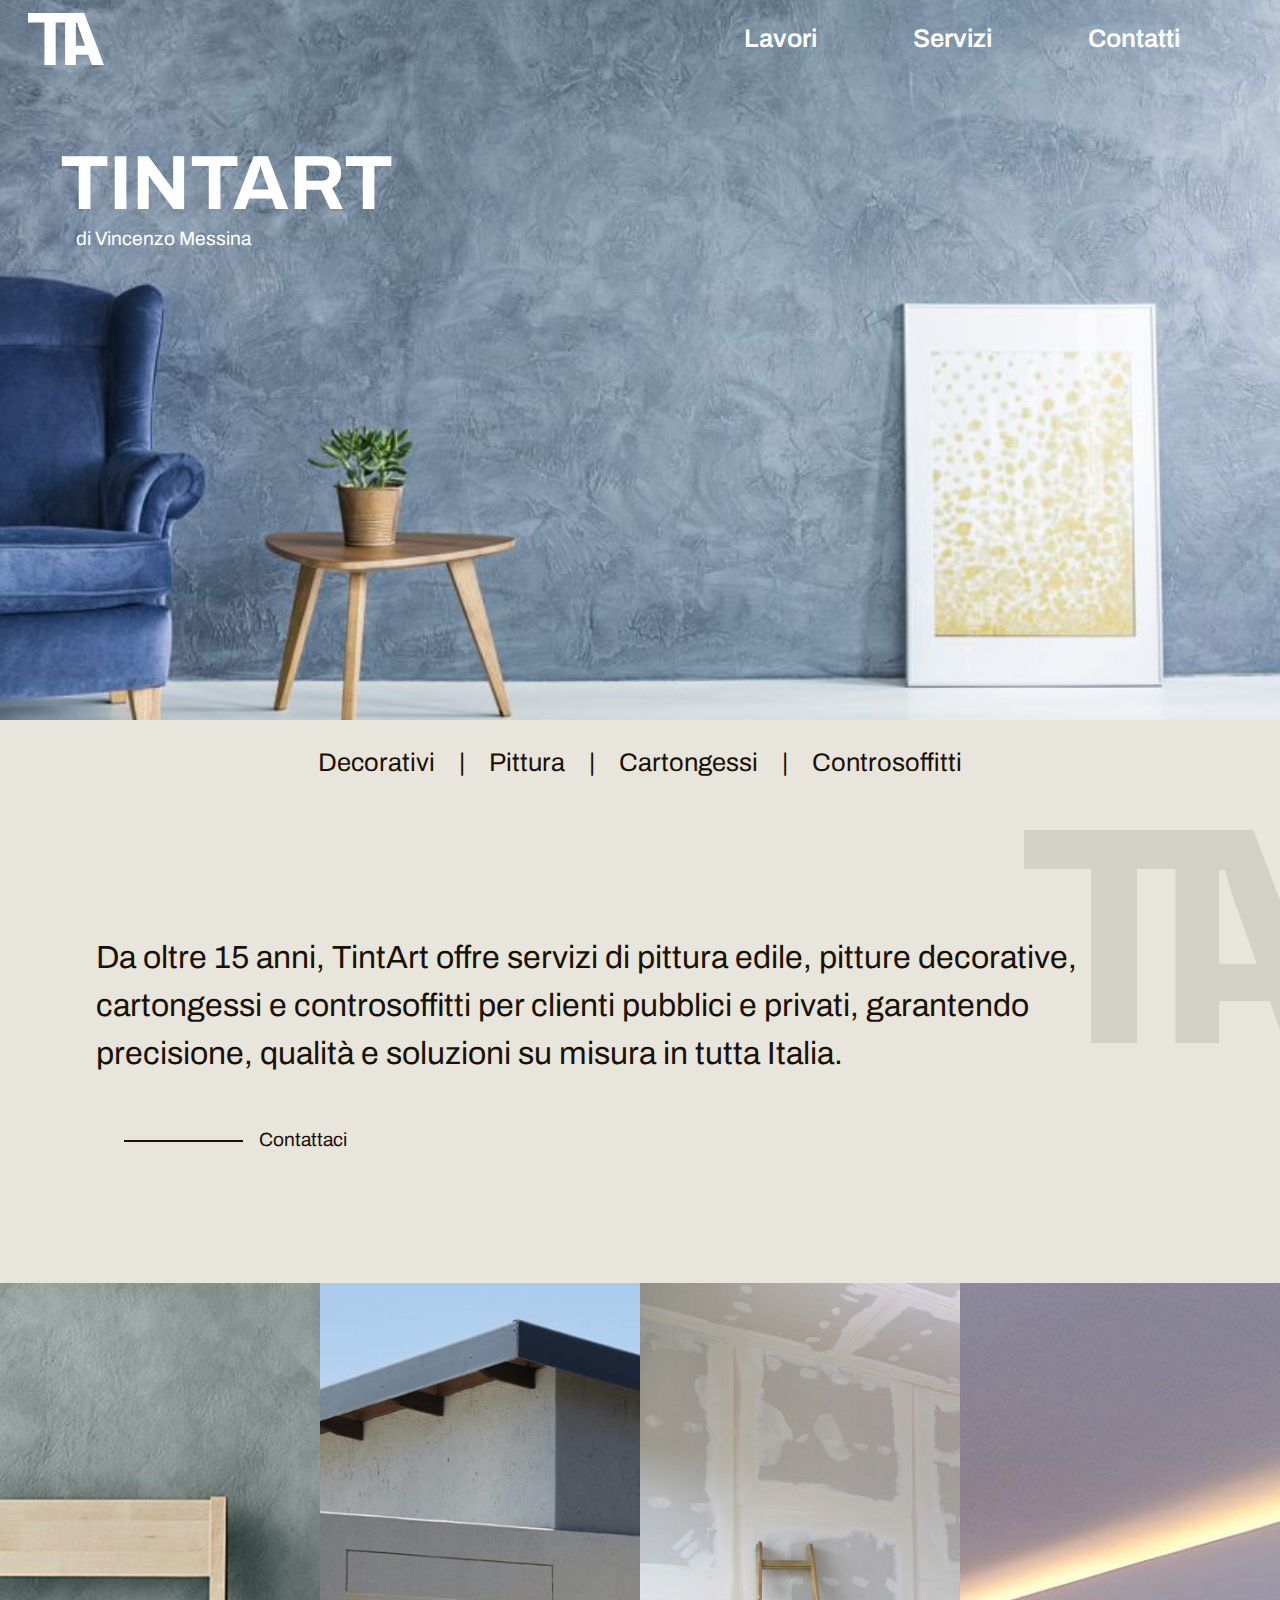
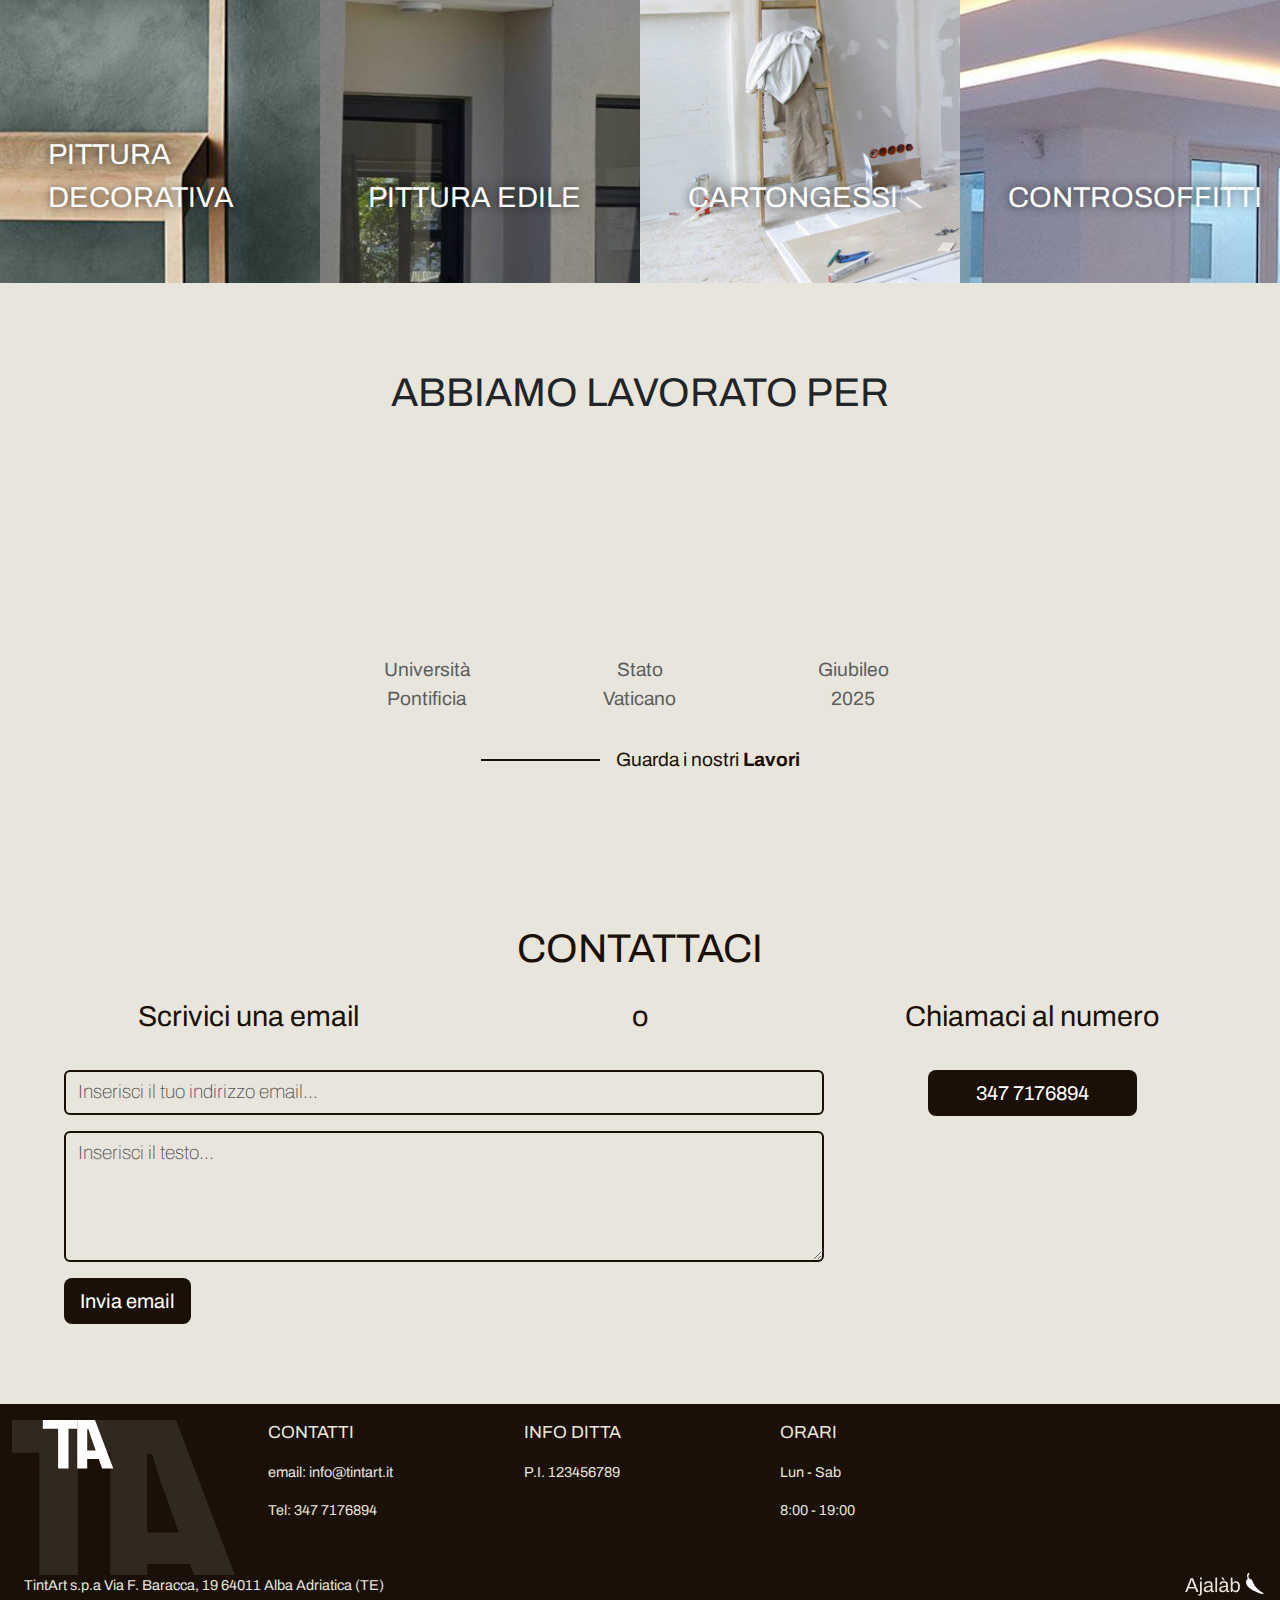
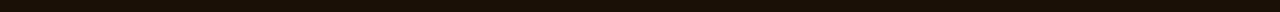
==== commit f06e35eb: "modifiche finali" ====
--- a/index.html
+++ b/index.html
@@ -168,7 +168,7 @@
          </div>
          <div class="container-fluid d-flex align-items-center justify-content-center py-3">
             <div class="line flex-grow-1"></div>
-            <a href="#contact" class="contact-text mb-0">Guarda i nostri <span class="highlight"> Lavori</span></a>
+            <a href="lavori.html" class="contact-text mb-0">Guarda i nostri <span class="highlight"> Lavori</span></a>
          </div>
       </div>
       <!--CONTACTS CONTAINER-->
@@ -216,51 +216,40 @@
          </div>
       </div>
       <!--FOOTER-->
-      <footer class="footer-container">
+      <footer class="footer-container position-relative">
          <div class="container-fluid">
             <div class="row">
-              <!-- Prima colonna -->
-              <div class="col-2">
-                <div class="footer-logo-container">
-                  <img src="assets/images/svg/logo_footer.svg" alt="Back Logo" class="img-fluid footer-logo">
-                </div>
-              </div>
-        
-              <!-- Seconda colonna -->
-              <div class="col-8">
-                <!-- Prima riga -->
-                <div class="row mb-3">
-                  <div class="col text-start">
-                     <p class="footer-title">CONTATTI</p>
-                     <p class="footer-text">email: <a class="footer-link" href="mailto:info@tintart.it" class="footer-link">info@tintart.it</a></p>
-                     <p class="footer-text">Tel: <a class="footer-link" href="tel:+393477176894">347 7176894</a></p>
-                  </div>
-                  <div class="col text-start">
-                     <p class="footer-title">INFO DITTA</p>
-                     <p class="footer-text">P.I. 123456789</p>
-                  </div>
-                  <div class="col text-start">
-                     <p class="footer-title">ORARI</p>
-                     <p class="footer-text">Lun - Sab</p>
-                     <p class="footer-text">8:00 - 19:00</p>
-                  </div>
-                </div>
-                <!-- Seconda riga -->
-                <div class="row">
-                  <div class="col text-start">
-                     <p class="footer-text">TintArt s.p.a Via F. Baracca, 19 64011 Alba Adriatica (TE)</p>
-                  </div>
-                </div>
-              </div>
-        
-              <!-- Terza colonna -->
-              <div class="col-2 position-relative">
-               <a class="footer-bottom-logo p-2" href="https://www.ajalab.it">
-                  <img src="assets/images/svg/ajalab_footer_logo.svg" alt="Ajalab logo" class="img-fluid">
-               </a>
-              </div>
-            </div>
-          </div>
+               <div class="col">
+                  <div class="footer-logo-container">
+                     <img src="assets/images/svg/logo_footer.svg" alt="Back Logo" class="img-fluid footer-logo">
+                   </div>
+               </div>
+               <div class="col text-start">
+                  <p class="footer-title">CONTATTI</p>
+                  <p class="footer-text">email: <a class="footer-link" href="mailto:info@tintart.it" class="footer-link">info@tintart.it</a></p>
+                  <p class="footer-text">Tel: <a class="footer-link" href="tel:+393477176894">347 7176894</a></p>
+               </div>
+               <div class="col text-start">
+                  <p class="footer-title">INFO DITTA</p>
+                  <p class="footer-text">P.I. 123456789</p>
+               </div>
+               <div class="col text-start">
+                  <p class="footer-title">ORARI</p>
+                  <p class="footer-text">Lun - Sab</p>
+                  <p class="footer-text">8:00 - 19:00</p>
+               </div>
+               <div class="col"></div>
+            </div>
+
+            <div class="row">
+               <div class="col text-start px-4">
+                  <p class="footer-text">TintArt s.p.a Via F. Baracca, 19 64011 Alba Adriatica (TE)</p>
+               </div>
+             </div>
+             <a href="https://www.ajalab.it" class="position-absolute bottom-0 end-0 m-3">
+               <img src="assets/images/svg/ajalab_footer_logo.svg" alt="Ajalab logo" id="ajalabIcon" >
+            </a>
+         </div>
       </footer>
       <!-- Scripts -->
       <script src="https://cdn.jsdelivr.net/npm/@popperjs/core@2.9.2/dist/umd/popper.min.js"></script>
--- a/assets/css/style.css
+++ b/assets/css/style.css
@@ -50,7 +50,8 @@
 .description-container{
     min-height: 15vh;
     background-color: var(--primary-color);
-    padding: 3rem 6rem;
+    color: var(--secundary-color);
+    padding: 8rem 6rem;
     overflow: hidden;
 }
 
@@ -89,7 +90,7 @@
 }
 
 .contact-text{
-    font-size: 2vw;
+    font-size: 1.5vw;
     color: var(--secundary-color);
     text-decoration: none;
 }
@@ -193,7 +194,7 @@
     display: none;
 }
 .contact-container {
-    padding: 3rem 4rem 5rem 4rem; /*top right bottom left*/
+    padding: 8rem 4rem 5rem 4rem; /*top right bottom left*/
     background-color: var(--primary-color);
 }
 
@@ -239,4 +240,9 @@
     position: absolute;
     bottom: 0;
     right: 0;
-}+}
+
+#ajalabIcon {
+    cursor: pointer;
+    z-index: 1;
+ }--- a/assets/css/media_queries.css
+++ b/assets/css/media_queries.css
@@ -123,6 +123,7 @@
     .table{
         font-size: 3vw; /*VALE ANCHE PER LAVORO*/
     }
+    
 
     /*SERVIZI PAGE*/
     .service-card-image{
@@ -132,4 +133,8 @@
     .service-card-link{
         font-size: 1.4vw;
     }
+
+    .service-card-description{
+        padding: 0.5rem 1rem;
+    }
 }